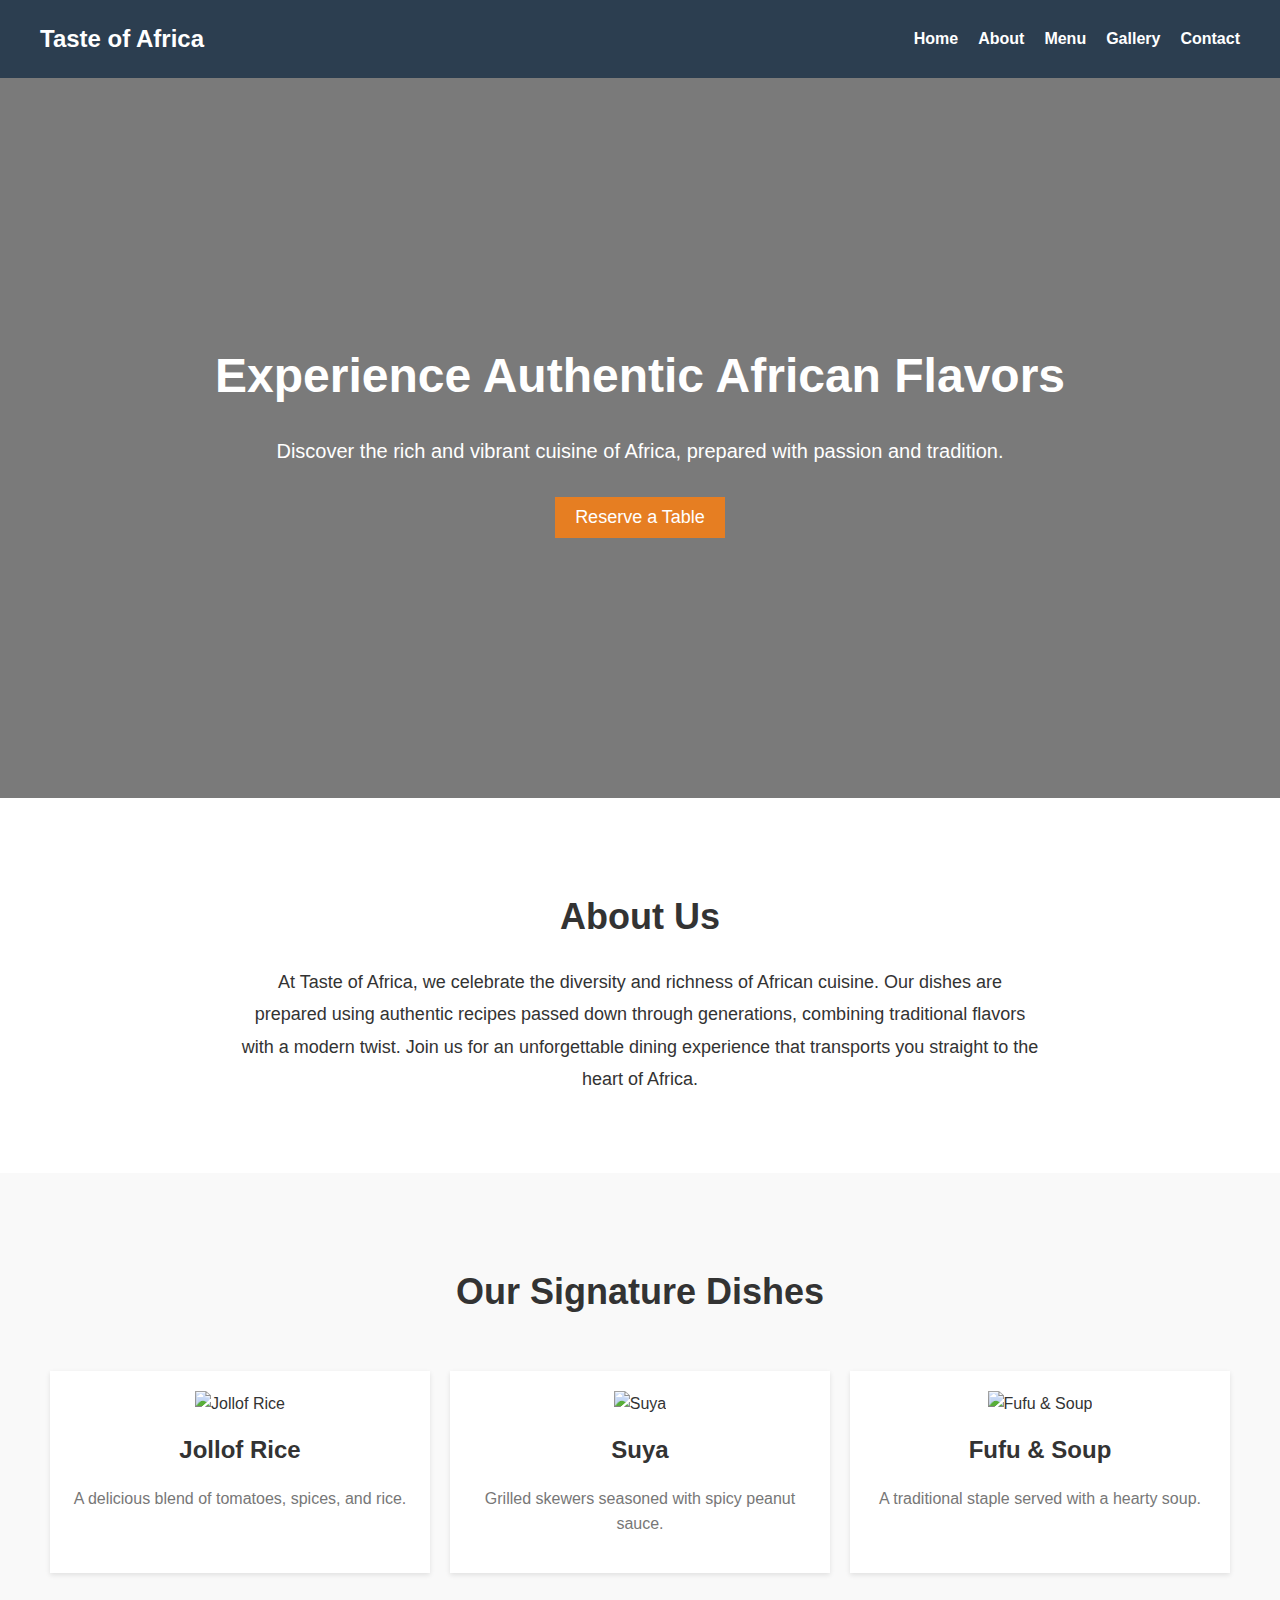
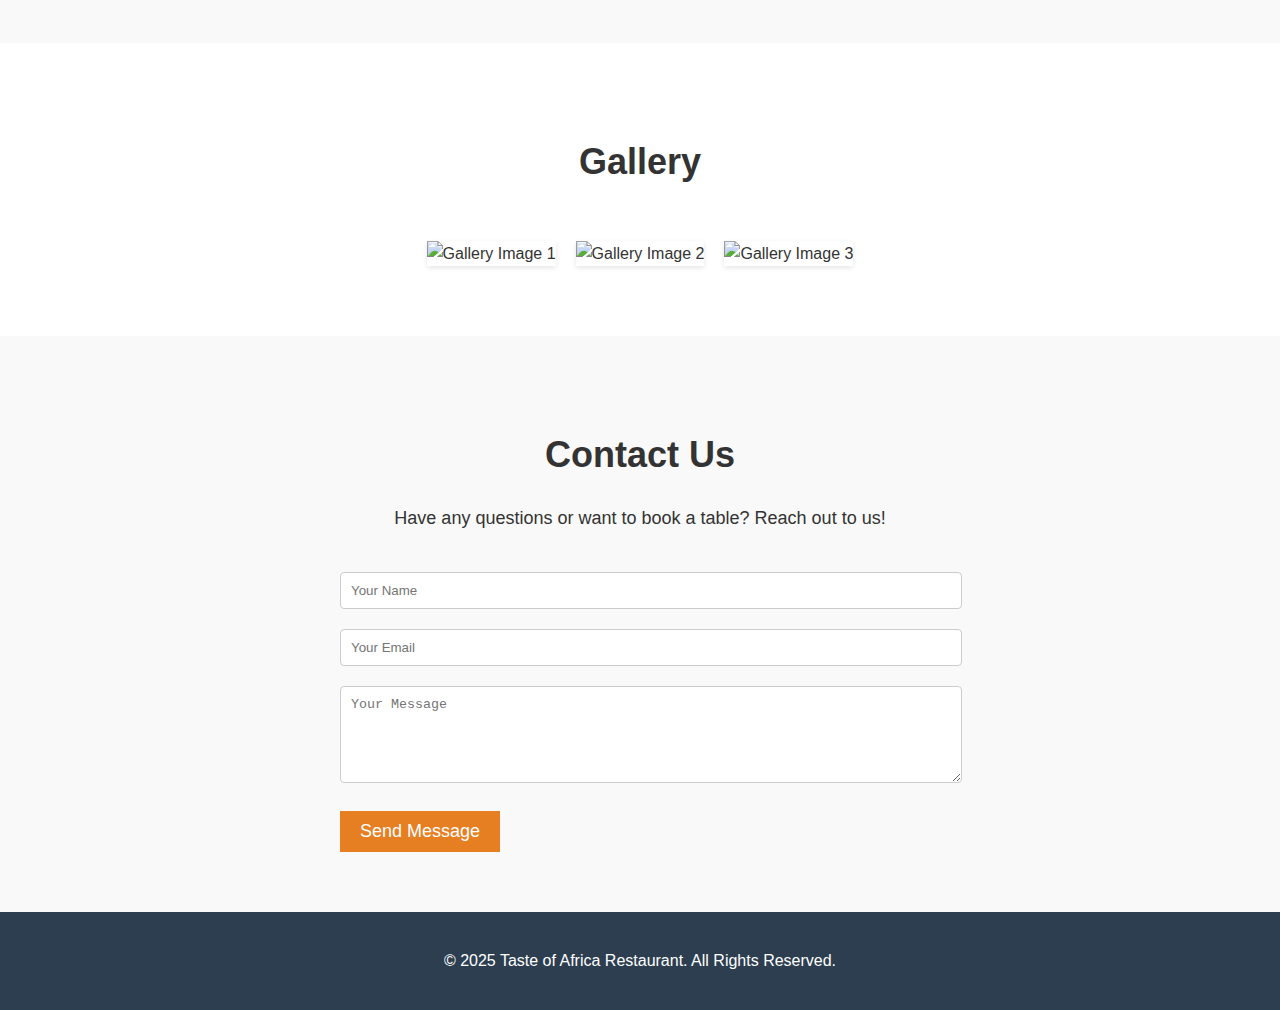
==== index.html @ b1a068d6 "First push" ====
<!DOCTYPE html>
<html lang="en">
<head>
  <meta charset="UTF-8">
  <meta name="viewport" content="width=device-width, initial-scale=1.0">
  <title>Taste of Africa Restaurant</title>
  <style>
    /* Global Styles */
    body {
      margin: 0;
      font-family: 'Arial', sans-serif;
      line-height: 1.6;
      color: #333;
      background: #f5f5f5;
    }
    
    a {
      text-decoration: none;
      color: inherit;
    }

    /* Header */
    header {
      background: #2c3e50;
      padding: 20px;
      color: #fff;
    }
    
    header .container {
      display: flex;
      justify-content: space-between;
      align-items: center;
      max-width: 1200px;
      margin: auto;
    }
    
    header h1 {
      font-size: 24px;
      margin: 0;
    }
    
    nav ul {
      list-style: none;
      margin: 0;
      padding: 0;
      display: flex;
    }
    
    nav li {
      margin-left: 20px;
    }
    
    nav a {
      color: #fff;
      font-weight: bold;
      transition: color 0.3s;
    }
    
    nav a:hover {
      color: #e67e22;
    }
    
    /* Hero Section */
    #hero {
      background: url('https://source.unsplash.com/1600x900/?africa,food') no-repeat center center/cover;
      height: 80vh;
      position: relative;
      display: flex;
      align-items: center;
      justify-content: center;
      color: #fff;
      text-align: center;
    }
    
    #hero::after {
      content: "";
      position: absolute;
      top: 0;
      left: 0;
      width: 100%;
      height: 100%;
      background: rgba(0,0,0,0.5);
    }
    
    #hero .content {
      position: relative;
      z-index: 1;
    }
    
    #hero h2 {
      font-size: 48px;
      margin: 0 0 20px;
    }
    
    #hero p {
      font-size: 20px;
      margin-bottom: 30px;
    }
    
    .btn {
      background: #e67e22;
      color: #fff;
      padding: 10px 20px;
      border: none;
      cursor: pointer;
      font-size: 18px;
      transition: background 0.3s;
    }
    
    .btn:hover {
      background: #d35400;
    }
    
    /* About Section */
    #about {
      padding: 60px 20px;
      background: #fff;
      text-align: center;
    }
    
    #about .container {
      max-width: 800px;
      margin: auto;
    }
    
    #about h2 {
      font-size: 36px;
      margin-bottom: 20px;
    }
    
    #about p {
      font-size: 18px;
      line-height: 1.8;
    }
    
    /* Menu Section */
    #menu {
      padding: 60px 20px;
      background: #f9f9f9;
    }
    
    #menu .container {
      max-width: 1200px;
      margin: auto;
      text-align: center;
    }
    
    #menu h2 {
      font-size: 36px;
      margin-bottom: 40px;
    }
    
    .menu-items {
      display: flex;
      flex-wrap: wrap;
      justify-content: center;
    }
    
    .menu-item {
      background: #fff;
      margin: 10px;
      padding: 20px;
      flex: 1 1 280px;
      box-shadow: 0 2px 5px rgba(0,0,0,0.1);
      transition: transform 0.3s;
    }
    
    .menu-item:hover {
      transform: translateY(-5px);
    }
    
    .menu-item img {
      width: 100%;
      height: 180px;
      object-fit: cover;
      margin-bottom: 15px;
    }
    
    .menu-item h3 {
      margin: 0 0 10px;
      font-size: 24px;
    }
    
    .menu-item p {
      font-size: 16px;
      color: #777;
    }
    
    /* Gallery Section */
    #gallery {
      padding: 60px 20px;
      background: #fff;
      text-align: center;
    }
    
    #gallery h2 {
      font-size: 36px;
      margin-bottom: 40px;
    }
    
    .gallery-container {
      display: flex;
      flex-wrap: wrap;
      justify-content: center;
    }
    
    .gallery-item {
      margin: 10px;
    }
    
    .gallery-item img {
      width: 300px;
      height: 200px;
      object-fit: cover;
      box-shadow: 0 2px 5px rgba(0,0,0,0.1);
      transition: transform 0.3s;
    }
    
    .gallery-item img:hover {
      transform: scale(1.05);
    }
    
    /* Contact Section */
    #contact {
      padding: 60px 20px;
      background: #f9f9f9;
      text-align: center;
    }
    
    #contact h2 {
      font-size: 36px;
      margin-bottom: 20px;
    }
    
    #contact p {
      font-size: 18px;
      margin-bottom: 40px;
    }
    
    .contact-form {
      max-width: 600px;
      margin: auto;
      text-align: left;
    }
    
    .contact-form input,
    .contact-form textarea {
      width: 100%;
      padding: 10px;
      margin-bottom: 20px;
      border: 1px solid #ccc;
      border-radius: 4px;
    }
    
    .contact-form button {
      background: #e67e22;
      color: #fff;
      border: none;
      padding: 10px 20px;
      cursor: pointer;
      font-size: 18px;
      transition: background 0.3s;
    }
    
    .contact-form button:hover {
      background: #d35400;
    }
    
    /* Footer */
    footer {
      background: #2c3e50;
      color: #fff;
      text-align: center;
      padding: 20px;
    }
    
    /* Responsive Design */
    @media (max-width: 768px) {
      header .container {
        flex-direction: column;
      }
      nav ul {
        flex-direction: column;
        align-items: center;
      }
      nav li {
        margin: 10px 0;
      }
      .menu-items {
        flex-direction: column;
        align-items: center;
      }
    }
  </style>
</head>
<body>

  <!-- Header -->
  <header>
    <div class="container">
      <h1>Taste of Africa</h1>
      <nav>
        <ul>
          <li><a href="index.html">Home</a></li>
          <li><a href="about.html">About</a></li>
          <li><a href="menu.html">Menu</a></li>
          <li><a href="gallery.html">Gallery</a></li>
          <li><a href="contact.html">Contact</a></li>
        </ul>
      </nav>
    </div>
  </header>
  
  <!-- Hero Section -->
  <section id="hero">
    <div class="content">
      <h2>Experience Authentic African Flavors</h2>
      <p>Discover the rich and vibrant cuisine of Africa, prepared with passion and tradition.</p>
      <button class="btn">Reserve a Table</button>
    </div>
  </section>
  
  <!-- About Section -->
  <section id="about">
    <div class="container">
      <h2>About Us</h2>
      <p>At Taste of Africa, we celebrate the diversity and richness of African cuisine. Our dishes are prepared using authentic recipes passed down through generations, combining traditional flavors with a modern twist. Join us for an unforgettable dining experience that transports you straight to the heart of Africa.</p>
    </div>
  </section>
  
  <!-- Menu Section -->
  <section id="menu">
    <div class="container">
      <h2>Our Signature Dishes</h2>
      <div class="menu-items">
        <div class="menu-item">
          <img src="https://source.unsplash.com/300x200/?jollof,food" alt="Jollof Rice">
          <h3>Jollof Rice</h3>
          <p>A delicious blend of tomatoes, spices, and rice.</p>
        </div>
        <div class="menu-item">
          <img src="https://source.unsplash.com/300x200/?suya,food" alt="Suya">
          <h3>Suya</h3>
          <p>Grilled skewers seasoned with spicy peanut sauce.</p>
        </div>
        <div class="menu-item">
          <img src="https://source.unsplash.com/300x200/?fufu,food" alt="Fufu & Soup">
          <h3>Fufu & Soup</h3>
          <p>A traditional staple served with a hearty soup.</p>
        </div>
      </div>
    </div>
  </section>
  
  <!-- Gallery Section -->
  <section id="gallery">
    <h2>Gallery</h2>
    <div class="gallery-container">
      <div class="gallery-item">
        <img src="https://source.unsplash.com/300x200/?african,cuisine" alt="Gallery Image 1">
      </div>
      <div class="gallery-item">
        <img src="https://source.unsplash.com/300x200/?african,restaurant" alt="Gallery Image 2">
      </div>
      <div class="gallery-item">
        <img src="https://source.unsplash.com/300x200/?africa,food" alt="Gallery Image 3">
      </div>
    </div>
  </section>
  
  <!-- Contact Section -->
  <section id="contact">
    <div class="container">
      <h2>Contact Us</h2>
      <p>Have any questions or want to book a table? Reach out to us!</p>
      <div class="contact-form">
        <form action="#" method="post">
          <input type="text" name="name" placeholder="Your Name" required>
          <input type="email" name="email" placeholder="Your Email" required>
          <textarea name="message" rows="5" placeholder="Your Message" required></textarea>
          <button type="submit" class="btn">Send Message</button>
        </form>
      </div>
    </div>
  </section>
  
  <!-- Footer -->
  <footer>
    <p>&copy; 2025 Taste of Africa Restaurant. All Rights Reserved.</p>
  </footer>

</body>
</html>
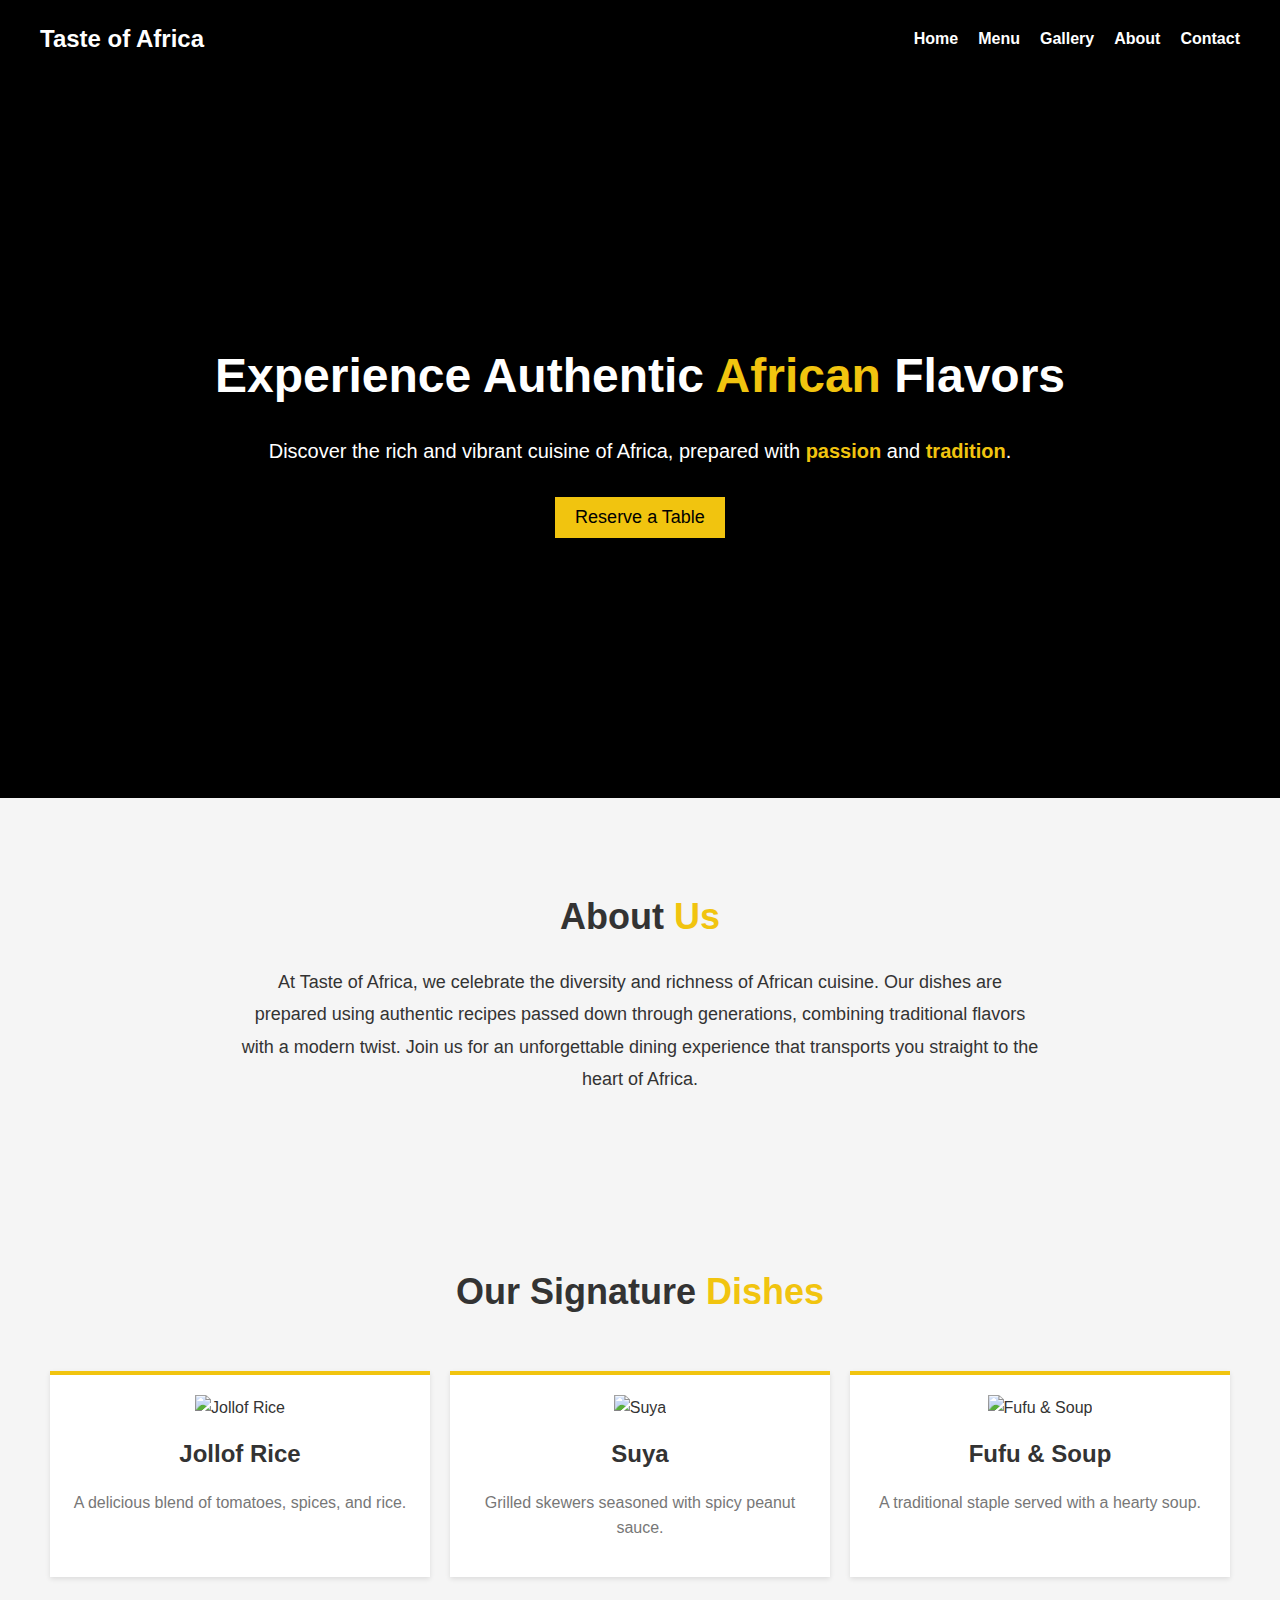
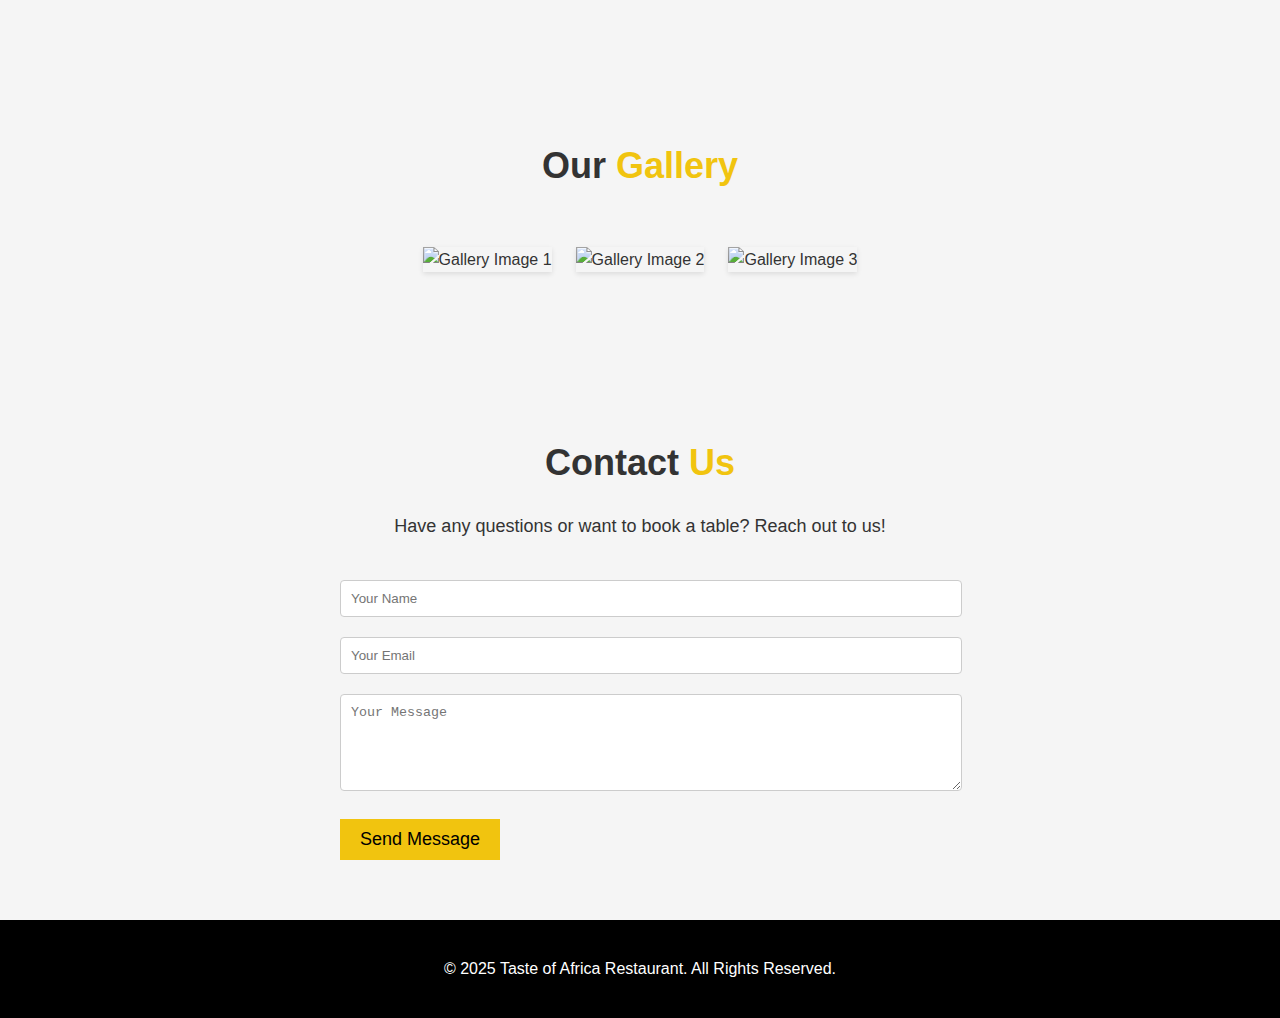
==== commit efdc649a: "Second push" ====
--- a/index.html
+++ b/index.html
@@ -11,7 +11,7 @@
       font-family: 'Arial', sans-serif;
       line-height: 1.6;
       color: #333;
-      background: #f5f5f5;
+      background: #f5f5f5; /* Softer off-white background */
     }
     
     a {
@@ -19,9 +19,15 @@
       color: inherit;
     }
 
+    /* Highlight class for emphasizing text */
+    .highlight {
+      color: #f1c40f;
+      font-weight: bold;
+    }
+
     /* Header */
     header {
-      background: #2c3e50;
+      background: #000;
       padding: 20px;
       color: #fff;
     }
@@ -57,12 +63,12 @@
     }
     
     nav a:hover {
-      color: #e67e22;
+      color: #f1c40f;
     }
     
     /* Hero Section */
     #hero {
-      background: url('https://source.unsplash.com/1600x900/?africa,food') no-repeat center center/cover;
+      background: #000;
       height: 80vh;
       position: relative;
       display: flex;
@@ -72,21 +78,6 @@
       text-align: center;
     }
     
-    #hero::after {
-      content: "";
-      position: absolute;
-      top: 0;
-      left: 0;
-      width: 100%;
-      height: 100%;
-      background: rgba(0,0,0,0.5);
-    }
-    
-    #hero .content {
-      position: relative;
-      z-index: 1;
-    }
-    
     #hero h2 {
       font-size: 48px;
       margin: 0 0 20px;
@@ -98,8 +89,8 @@
     }
     
     .btn {
-      background: #e67e22;
-      color: #fff;
+      background: #f1c40f;
+      color: #000;
       padding: 10px 20px;
       border: none;
       cursor: pointer;
@@ -108,13 +99,13 @@
     }
     
     .btn:hover {
-      background: #d35400;
+      background: #d4ac0d;
     }
     
     /* About Section */
     #about {
       padding: 60px 20px;
-      background: #fff;
+      background: #f5f5f5; /* Softer off-white background */
       text-align: center;
     }
     
@@ -136,7 +127,7 @@
     /* Menu Section */
     #menu {
       padding: 60px 20px;
-      background: #f9f9f9;
+      background: #f5f5f5; /* Softer off-white background */
     }
     
     #menu .container {
@@ -163,10 +154,12 @@
       flex: 1 1 280px;
       box-shadow: 0 2px 5px rgba(0,0,0,0.1);
       transition: transform 0.3s;
+      border-top: 4px solid #f1c40f; /* Yellow accent border */
     }
     
     .menu-item:hover {
       transform: translateY(-5px);
+      box-shadow: 0 4px 10px rgba(241,196,15,0.4); /* Yellow accent shadow */
     }
     
     .menu-item img {
@@ -189,7 +182,7 @@
     /* Gallery Section */
     #gallery {
       padding: 60px 20px;
-      background: #fff;
+      background: #f5f5f5; /* Softer off-white background */
       text-align: center;
     }
     
@@ -206,6 +199,12 @@
     
     .gallery-item {
       margin: 10px;
+      border: 2px solid transparent;
+      transition: border-color 0.3s;
+    }
+    
+    .gallery-item:hover {
+      border: 2px solid #f1c40f; /* Yellow border on hover */
     }
     
     .gallery-item img {
@@ -223,7 +222,7 @@
     /* Contact Section */
     #contact {
       padding: 60px 20px;
-      background: #f9f9f9;
+      background: #f5f5f5; /* Softer off-white background */
       text-align: center;
     }
     
@@ -253,8 +252,8 @@
     }
     
     .contact-form button {
-      background: #e67e22;
-      color: #fff;
+      background: #f1c40f;
+      color: #000;
       border: none;
       padding: 10px 20px;
       cursor: pointer;
@@ -263,12 +262,12 @@
     }
     
     .contact-form button:hover {
-      background: #d35400;
+      background: #d4ac0d;
     }
     
     /* Footer */
     footer {
-      background: #2c3e50;
+      background: #000;
       color: #fff;
       text-align: center;
       padding: 20px;
@@ -302,9 +301,9 @@
       <nav>
         <ul>
           <li><a href="index.html">Home</a></li>
-          <li><a href="about.html">About</a></li>
           <li><a href="menu.html">Menu</a></li>
           <li><a href="gallery.html">Gallery</a></li>
+          <li><a href="about.html">About</a></li>
           <li><a href="contact.html">Contact</a></li>
         </ul>
       </nav>
@@ -314,8 +313,8 @@
   <!-- Hero Section -->
   <section id="hero">
     <div class="content">
-      <h2>Experience Authentic African Flavors</h2>
-      <p>Discover the rich and vibrant cuisine of Africa, prepared with passion and tradition.</p>
+      <h2>Experience Authentic<span class="highlight"> African</span> Flavors</h2>
+      <p>Discover the rich and vibrant cuisine of Africa, prepared with <span class="highlight">passion</span> and <span class="highlight">tradition</span>.</p>
       <button class="btn">Reserve a Table</button>
     </div>
   </section>
@@ -323,15 +322,17 @@
   <!-- About Section -->
   <section id="about">
     <div class="container">
-      <h2>About Us</h2>
-      <p>At Taste of Africa, we celebrate the diversity and richness of African cuisine. Our dishes are prepared using authentic recipes passed down through generations, combining traditional flavors with a modern twist. Join us for an unforgettable dining experience that transports you straight to the heart of Africa.</p>
+      <h2>About <span class="highlight">Us</span></h2>
+      <p>
+        At Taste of Africa, we celebrate the diversity and richness of African cuisine. Our dishes are prepared using authentic recipes passed down through generations, combining traditional flavors with a modern twist. Join us for an unforgettable dining experience that transports you straight to the heart of Africa.
+      </p>
     </div>
   </section>
   
   <!-- Menu Section -->
   <section id="menu">
     <div class="container">
-      <h2>Our Signature Dishes</h2>
+      <h2>Our Signature <span class="highlight">Dishes</span></h2>
       <div class="menu-items">
         <div class="menu-item">
           <img src="https://source.unsplash.com/300x200/?jollof,food" alt="Jollof Rice">
@@ -354,7 +355,7 @@
   
   <!-- Gallery Section -->
   <section id="gallery">
-    <h2>Gallery</h2>
+    <h2>Our <span class="highlight">Gallery</span></h2>
     <div class="gallery-container">
       <div class="gallery-item">
         <img src="https://source.unsplash.com/300x200/?african,cuisine" alt="Gallery Image 1">
@@ -371,7 +372,7 @@
   <!-- Contact Section -->
   <section id="contact">
     <div class="container">
-      <h2>Contact Us</h2>
+      <h2>Contact <span class="highlight">Us</span></h2>
       <p>Have any questions or want to book a table? Reach out to us!</p>
       <div class="contact-form">
         <form action="#" method="post">
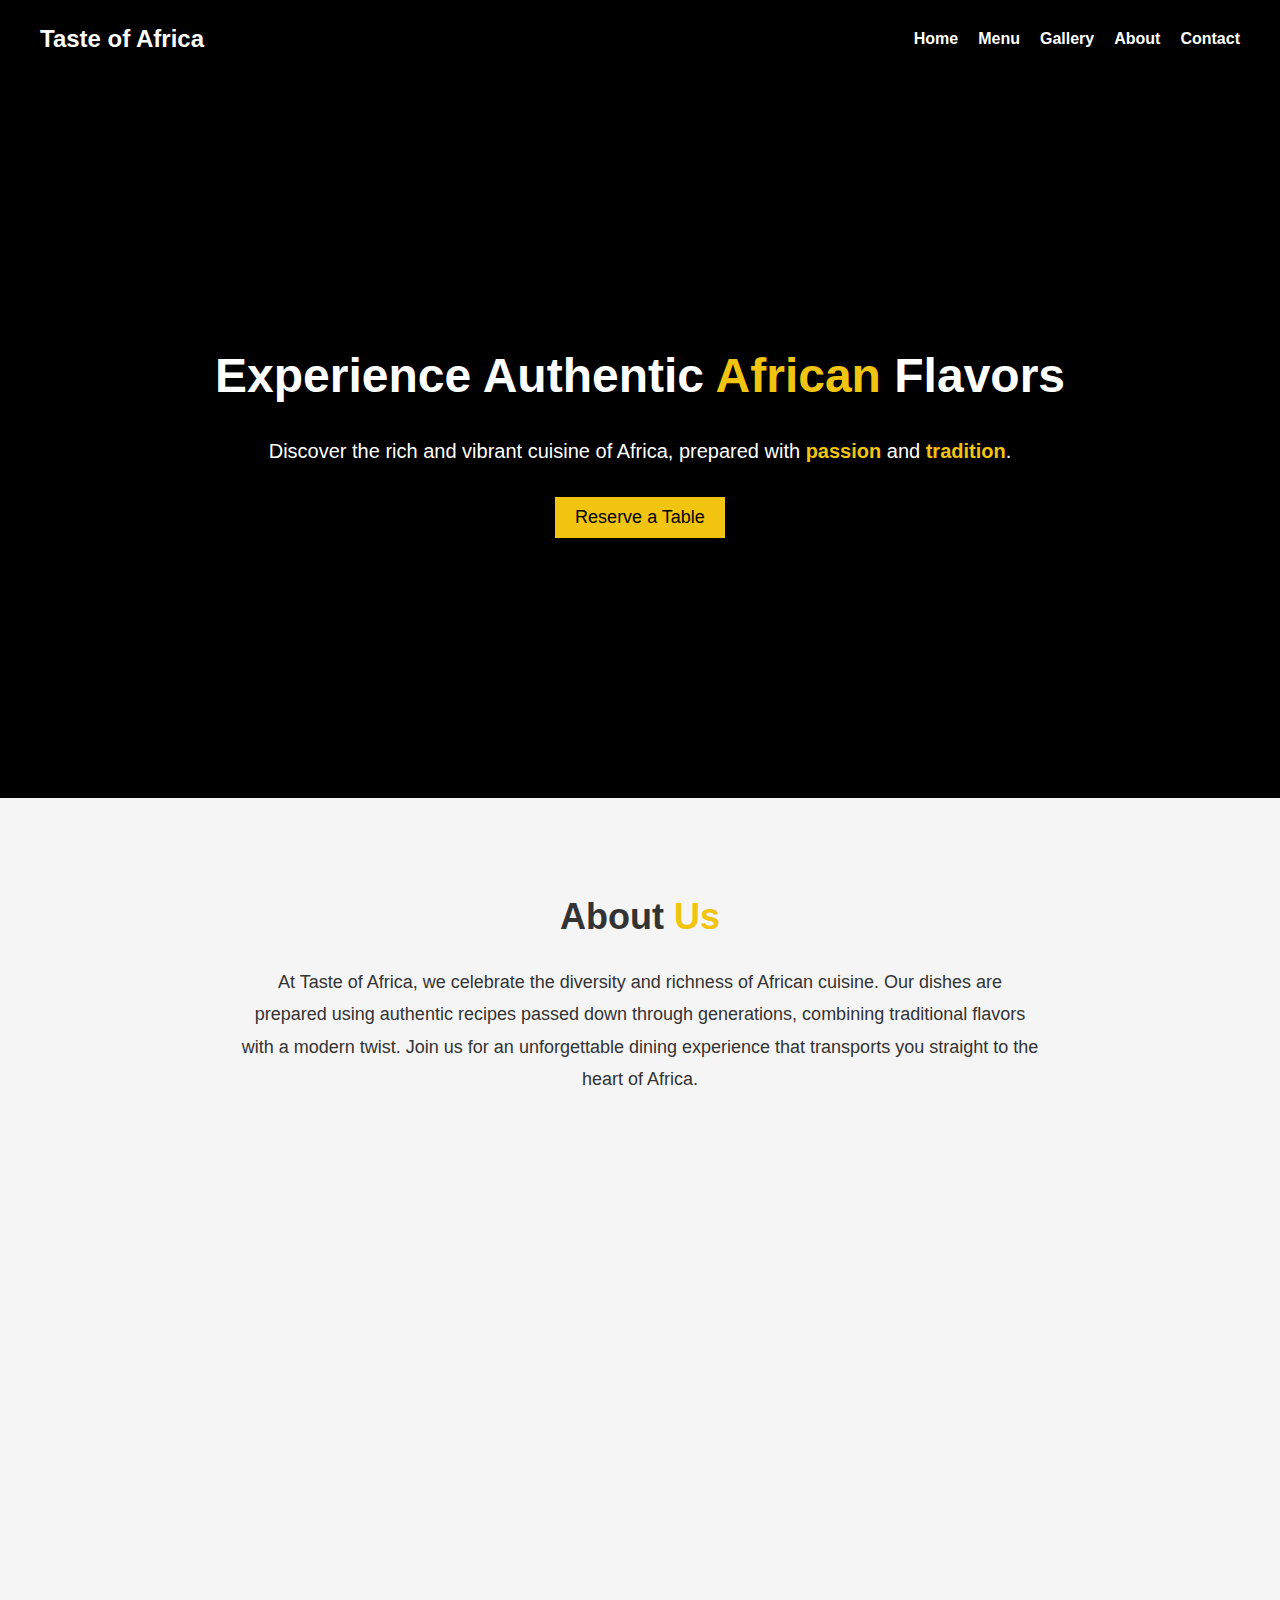
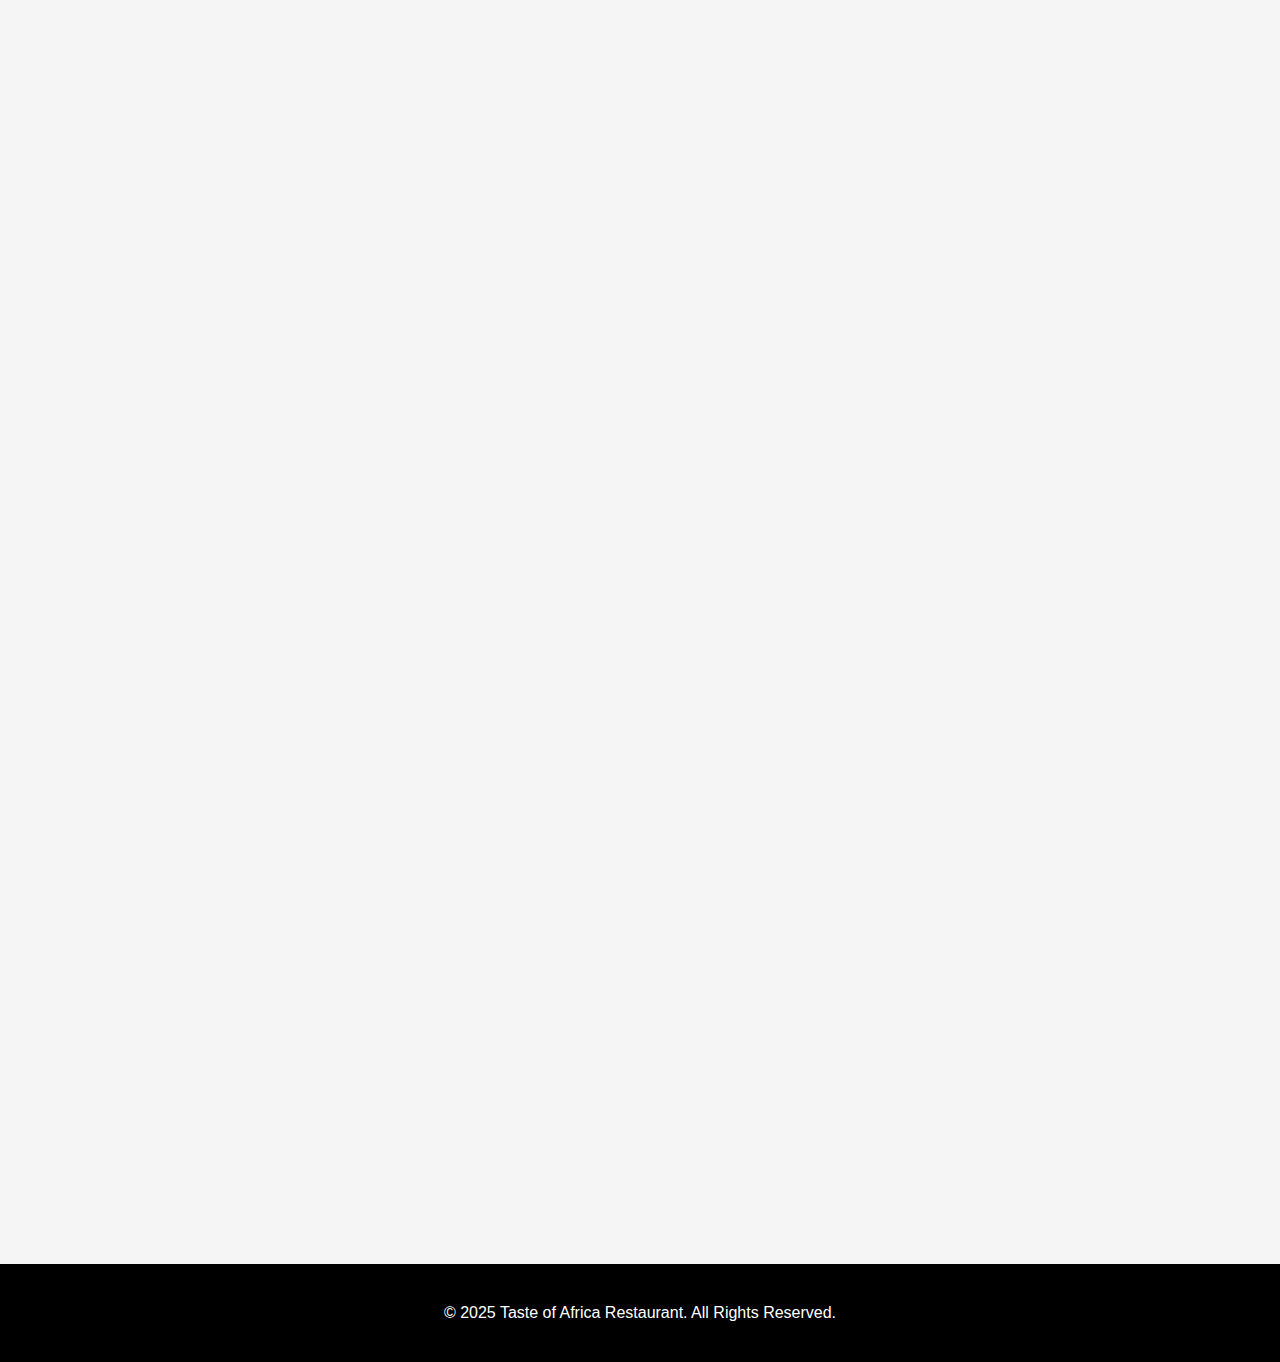
==== commit 6dcf92f3: "Third commit" ====
--- a/index.html
+++ b/index.html
@@ -105,7 +105,7 @@
     /* About Section */
     #about {
       padding: 60px 20px;
-      background: #f5f5f5; /* Softer off-white background */
+      background: #f5f5f5;
       text-align: center;
     }
     
@@ -127,7 +127,7 @@
     /* Menu Section */
     #menu {
       padding: 60px 20px;
-      background: #f5f5f5; /* Softer off-white background */
+      background: #f5f5f5;
     }
     
     #menu .container {
@@ -182,7 +182,7 @@
     /* Gallery Section */
     #gallery {
       padding: 60px 20px;
-      background: #f5f5f5; /* Softer off-white background */
+      background: #f5f5f5;
       text-align: center;
     }
     
@@ -222,7 +222,7 @@
     /* Contact Section */
     #contact {
       padding: 60px 20px;
-      background: #f5f5f5; /* Softer off-white background */
+      background: #f5f5f5;
       text-align: center;
     }
     
@@ -289,6 +289,19 @@
         flex-direction: column;
         align-items: center;
       }
+    }
+    
+    /* Simple Scroll Animation Styles */
+    /* All sections start hidden and translated down a bit */
+    section {
+      opacity: 0;
+      transform: translateY(20px);
+      transition: opacity 0.6s ease-out, transform 0.6s ease-out;
+    }
+    /* When visible, sections fade in and move to their original place */
+    section.visible {
+      opacity: 1;
+      transform: translateY(0);
     }
   </style>
 </head>
@@ -335,17 +348,20 @@
       <h2>Our Signature <span class="highlight">Dishes</span></h2>
       <div class="menu-items">
         <div class="menu-item">
-          <img src="https://source.unsplash.com/300x200/?jollof,food" alt="Jollof Rice">
+          <!-- Local image for Jollof Rice -->
+          <img src="images/jollof_rice.jpg" alt="Jollof Rice">
           <h3>Jollof Rice</h3>
           <p>A delicious blend of tomatoes, spices, and rice.</p>
         </div>
         <div class="menu-item">
-          <img src="https://source.unsplash.com/300x200/?suya,food" alt="Suya">
+          <!-- Local image for Suya -->
+          <img src="images/suya.jpg" alt="Suya">
           <h3>Suya</h3>
           <p>Grilled skewers seasoned with spicy peanut sauce.</p>
         </div>
         <div class="menu-item">
-          <img src="https://source.unsplash.com/300x200/?fufu,food" alt="Fufu & Soup">
+          <!-- Local image for Fufu & Soup -->
+          <img src="images/fufu.jpg" alt="Fufu & Soup">
           <h3>Fufu & Soup</h3>
           <p>A traditional staple served with a hearty soup.</p>
         </div>
@@ -358,13 +374,16 @@
     <h2>Our <span class="highlight">Gallery</span></h2>
     <div class="gallery-container">
       <div class="gallery-item">
-        <img src="https://source.unsplash.com/300x200/?african,cuisine" alt="Gallery Image 1">
+        <!-- Local image for Gallery Image 1 -->
+        <img src="images/r1.jpg" alt="Gallery Image 1">
       </div>
       <div class="gallery-item">
-        <img src="https://source.unsplash.com/300x200/?african,restaurant" alt="Gallery Image 2">
+        <!-- Local image for Gallery Image 2 -->
+        <img src="images/r2.jpg" alt="Gallery Image 2">
       </div>
       <div class="gallery-item">
-        <img src="https://source.unsplash.com/300x200/?africa,food" alt="Gallery Image 3">
+        <!-- Local image for Gallery Image 3 -->
+        <img src="images/r3.jpg" alt="Gallery Image 3">
       </div>
     </div>
   </section>
@@ -389,6 +408,27 @@
   <footer>
     <p>&copy; 2025 Taste of Africa Restaurant. All Rights Reserved.</p>
   </footer>
-
+  
+  <!-- JavaScript Scroll Animation using IntersectionObserver -->
+  <script>
+    document.addEventListener("DOMContentLoaded", function() {
+      const sections = document.querySelectorAll("section");
+      const options = {
+        threshold: 0.1
+      };
+      const observer = new IntersectionObserver((entries, observer) => {
+        entries.forEach(entry => {
+          if(entry.isIntersecting) {
+            entry.target.classList.add("visible");
+            observer.unobserve(entry.target);
+          }
+        });
+      }, options);
+      
+      sections.forEach(section => {
+        observer.observe(section);
+      });
+    });
+  </script>
 </body>
 </html>
